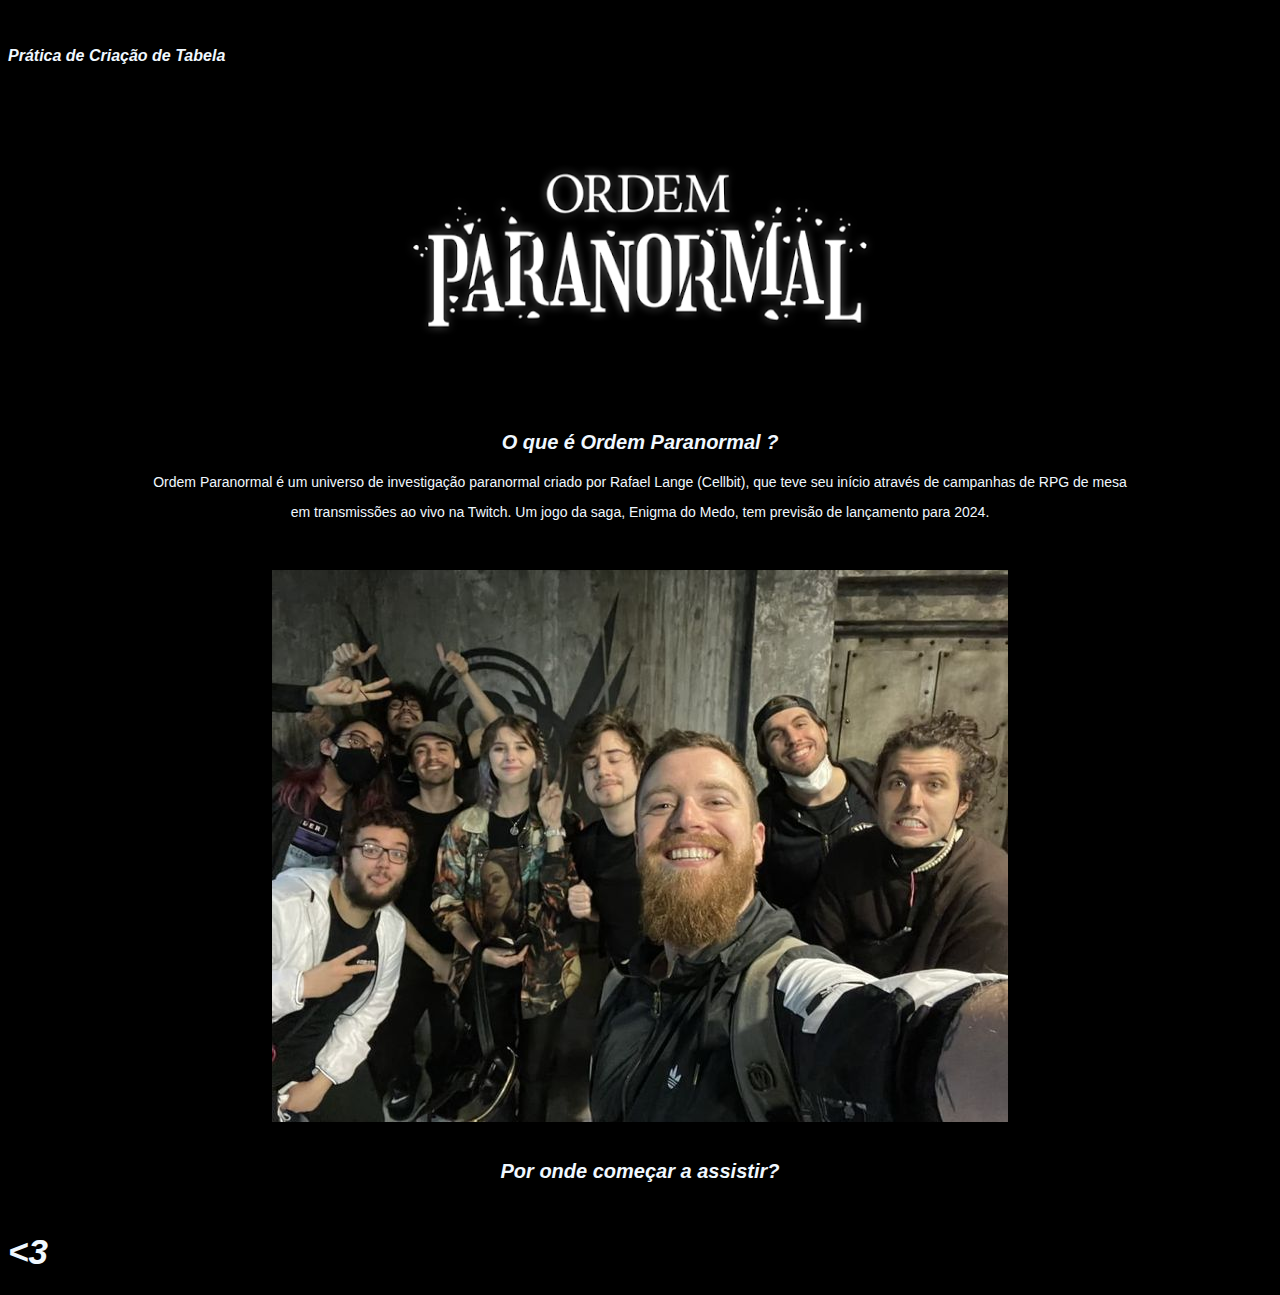
==== index.html @ 38f5e670 "Iniciando o site" ====
Updates to keyboard shortcuts … On Thursday, August 1, 2024, Drive keyboard shortcuts will be updated to give you first-letters navigation.Learn more
<!DOCTYPE html>
<html lang="pt">
<head>
    <link rel="shortcut icon" type="image/png" href="assets/logo_ordem_1.ico">
    <meta charset="UTF-8">
    <meta name="viewport" content="width=device-width, initial-scale=1.0">
    <title>Ordem Paranormal RPG</title>
    <link rel="stylesheet" href="estilo.css">
</head>
<body> <!-- 31 de Julho de 2024 ---> 
    <h4>Prática de Criação de Tabela</h4>
    <br>
    <br>
    <br>
    <br>
    <div style="text-align: center;">
        <img src="assets/ordemparanormal.png" alt="Logo Ordem Realitas" width="478" height="180" title="??????????????????????">
    </div>
    
    <br>
    <br>
    <br>
    <br>
    <div style="text-align: center;">
        <h3>O que é Ordem Paranormal ?</h3>
        <p>Ordem Paranormal é um universo de investigação paranormal criado por Rafael Lange (Cellbit), que teve seu início através de campanhas de RPG de mesa </p>
        <p>em transmissões ao vivo na Twitch. Um jogo da saga, Enigma do Medo, tem previsão de lançamento para 2024.</p>
    </div>
    <br>
    <br>
    <div style="text-align: center;">
        <img src="assets/fotoemgrupo.jpg" alt="Foto em grupo" title="<3">
    </div>
    <br>

    <div style="text-align: center;">
        <h3>Por onde começar a assistir?</h3>
    </div>

    <table>
        <tr>
            <th></th>
        </tr>
    </table>
    <h1><3</h1>
</body>
</html>
---- estilo.css ----
body{
    background-color: black;
}

h3{
    font-family: Arial, Helvetica, sans-serif;
    font-size: 20px;
    font-style: italic;
    color:aliceblue;
}
p{
    font-size: 14px;
    color:aliceblue;
    font-family: Arial, Helvetica, sans-serif;
}
h1{
    font-family: Arial, Helvetica, sans-serif;
    font-size: 35px;
    font-style: italic;
    color:aliceblue;
}
h4{
    font-family: Arial, Helvetica, sans-serif;
    font-style: italic;
    color:aliceblue;
}
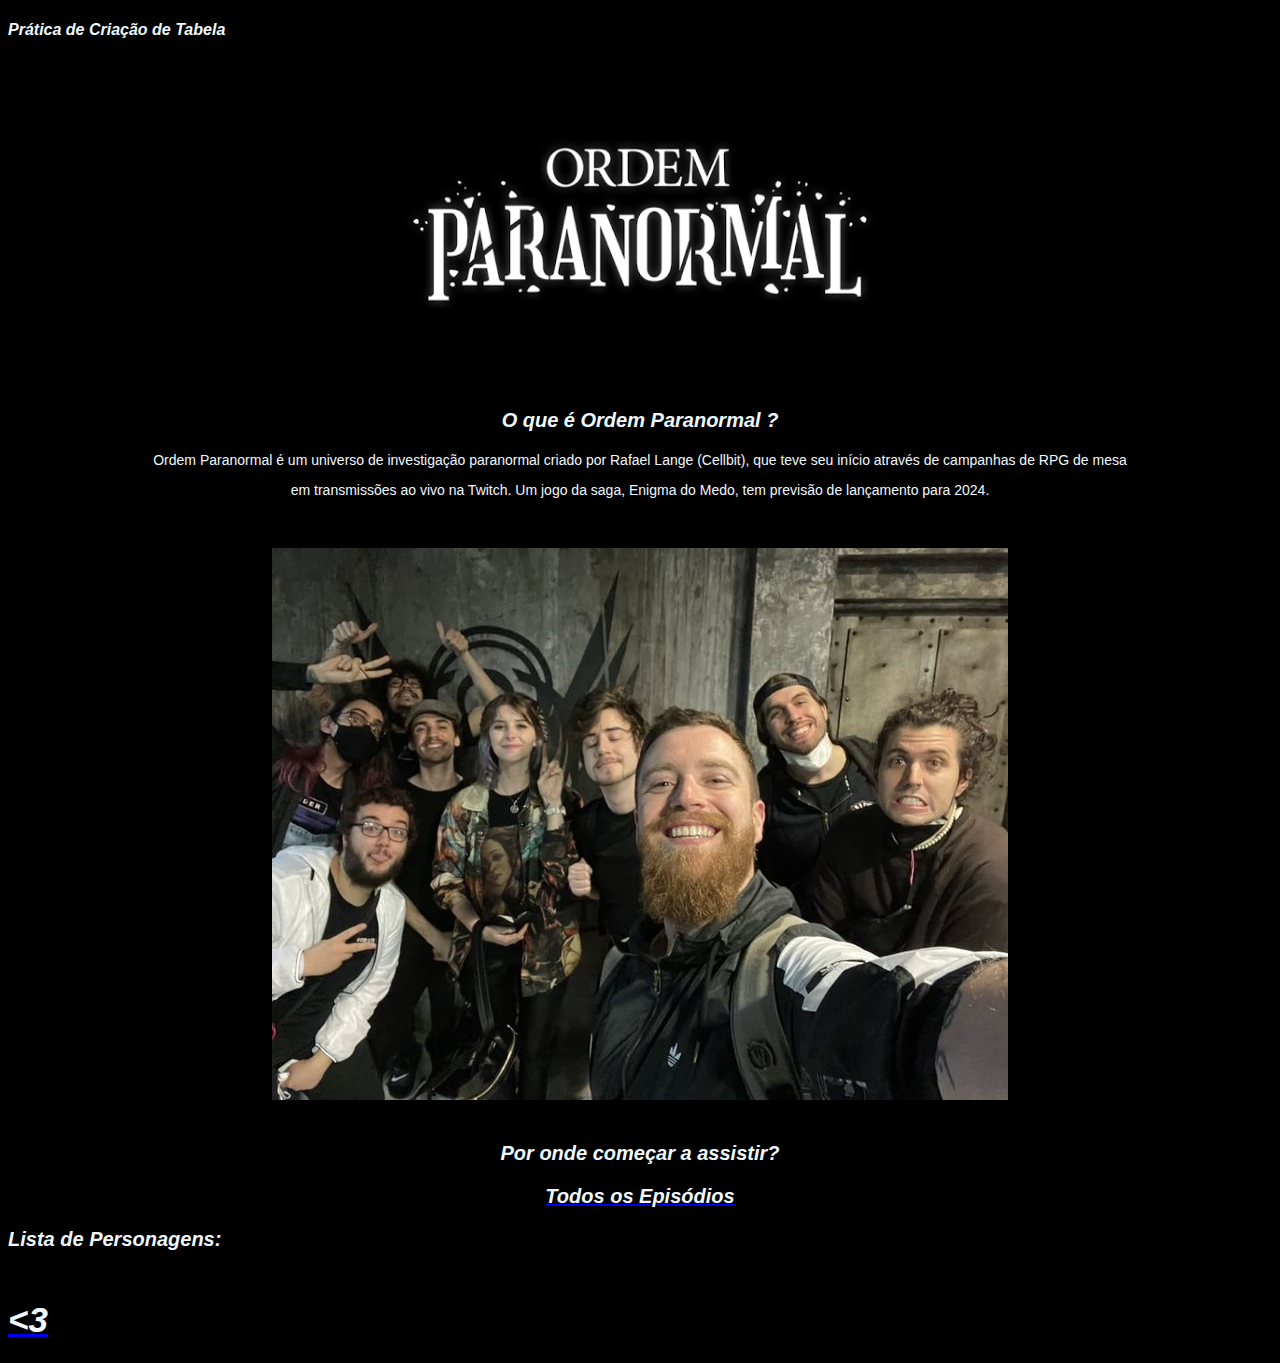
==== commit 35cbea20: "Adicionando página personagens" ====
--- a/index.html
+++ b/index.html
@@ -1,4 +1,3 @@
-Updates to keyboard shortcuts … On Thursday, August 1, 2024, Drive keyboard shortcuts will be updated to give you first-letters navigation.Learn more
 <!DOCTYPE html>
 <html lang="pt">
 <head>
@@ -8,7 +7,7 @@
     <title>Ordem Paranormal RPG</title>
     <link rel="stylesheet" href="estilo.css">
 </head>
-<body> <!-- 31 de Julho de 2024 ---> 
+<body> <!-- Início: 31 de Julho de 2024 ---> 
     <h4>Prática de Criação de Tabela</h4>
     <br>
     <br>
@@ -36,8 +35,10 @@
 
     <div style="text-align: center;">
         <h3>Por onde começar a assistir?</h3>
+        <p></p>
+        <a href="https://www.youtube.com/watch?v=uplnCYc0fDg&list=PLpU_237f2Lr44D-MWt3nupqeSyKHKxg7q"> <h3>Todos os Episódios </h3></a>
     </div>
-
+<h3>Lista de Personagens:</h3> <a href="personagens.html">
     <table>
         <tr>
             <th></th>
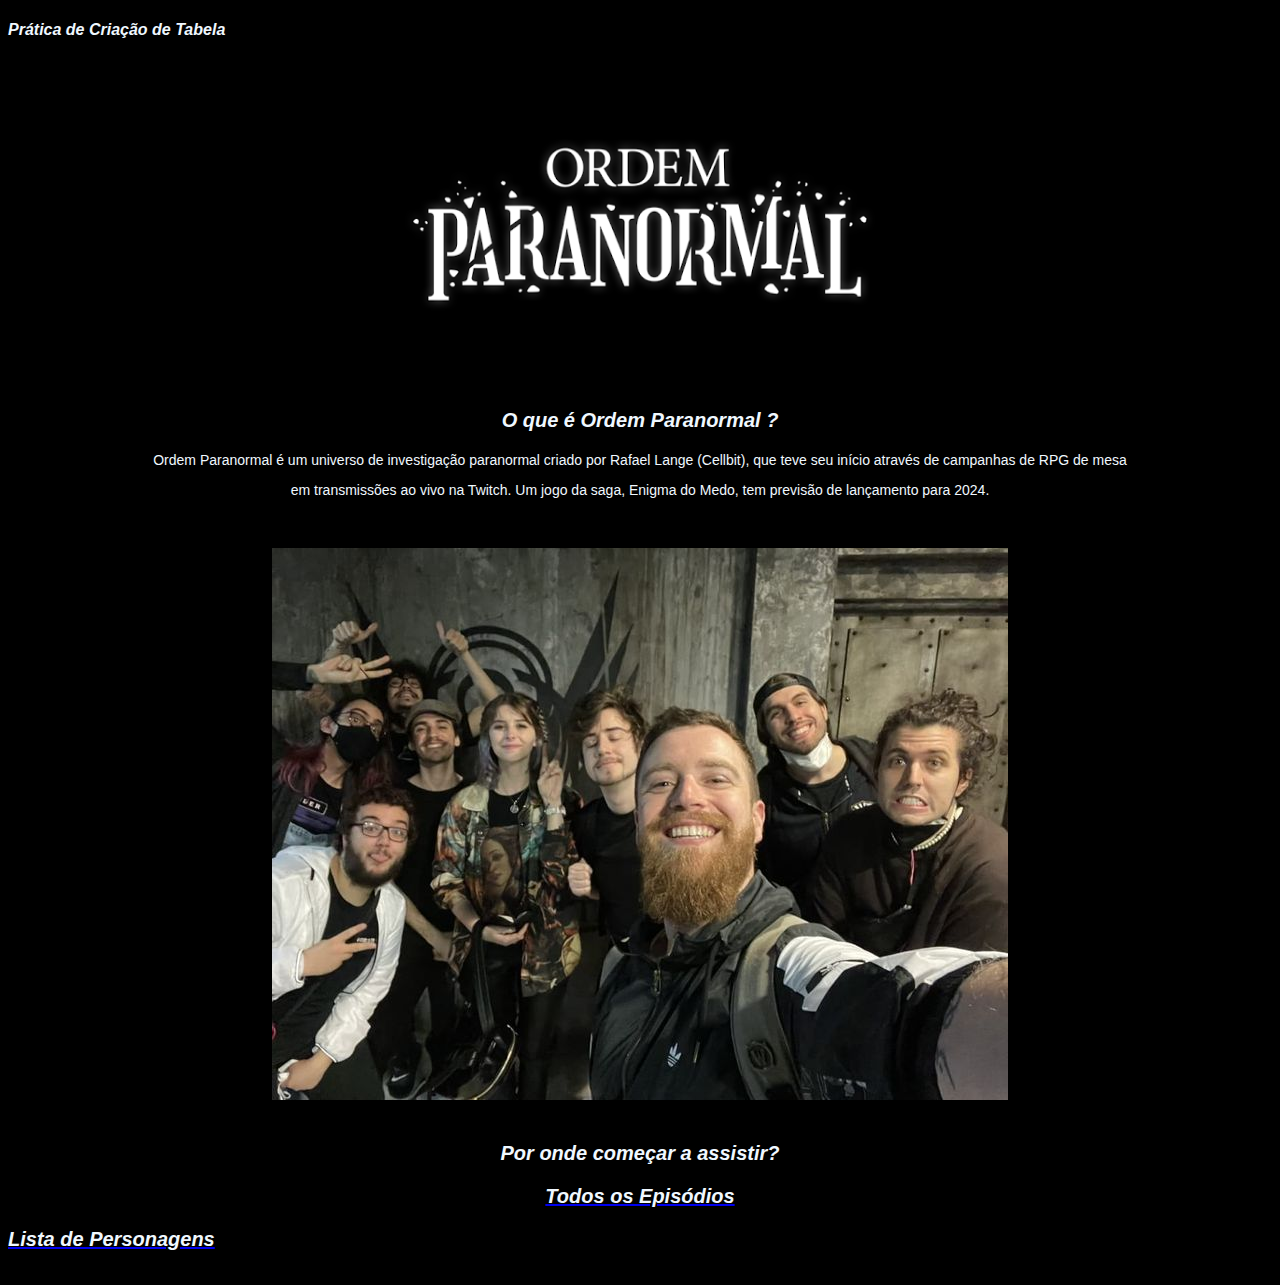
==== commit a5007494: "Estilo-per.css" ====
--- a/index.html
+++ b/index.html
@@ -38,12 +38,15 @@
         <p></p>
         <a href="https://www.youtube.com/watch?v=uplnCYc0fDg&list=PLpU_237f2Lr44D-MWt3nupqeSyKHKxg7q"> <h3>Todos os Episódios </h3></a>
     </div>
-<h3>Lista de Personagens:</h3> <a href="personagens.html">
+    <a href="personagens.html">
+   
+    <h3>Lista de Personagens</h3>
+
     <table>
         <tr>
             <th></th>
         </tr>
     </table>
-    <h1><3</h1>
+
 </body>
 </html>